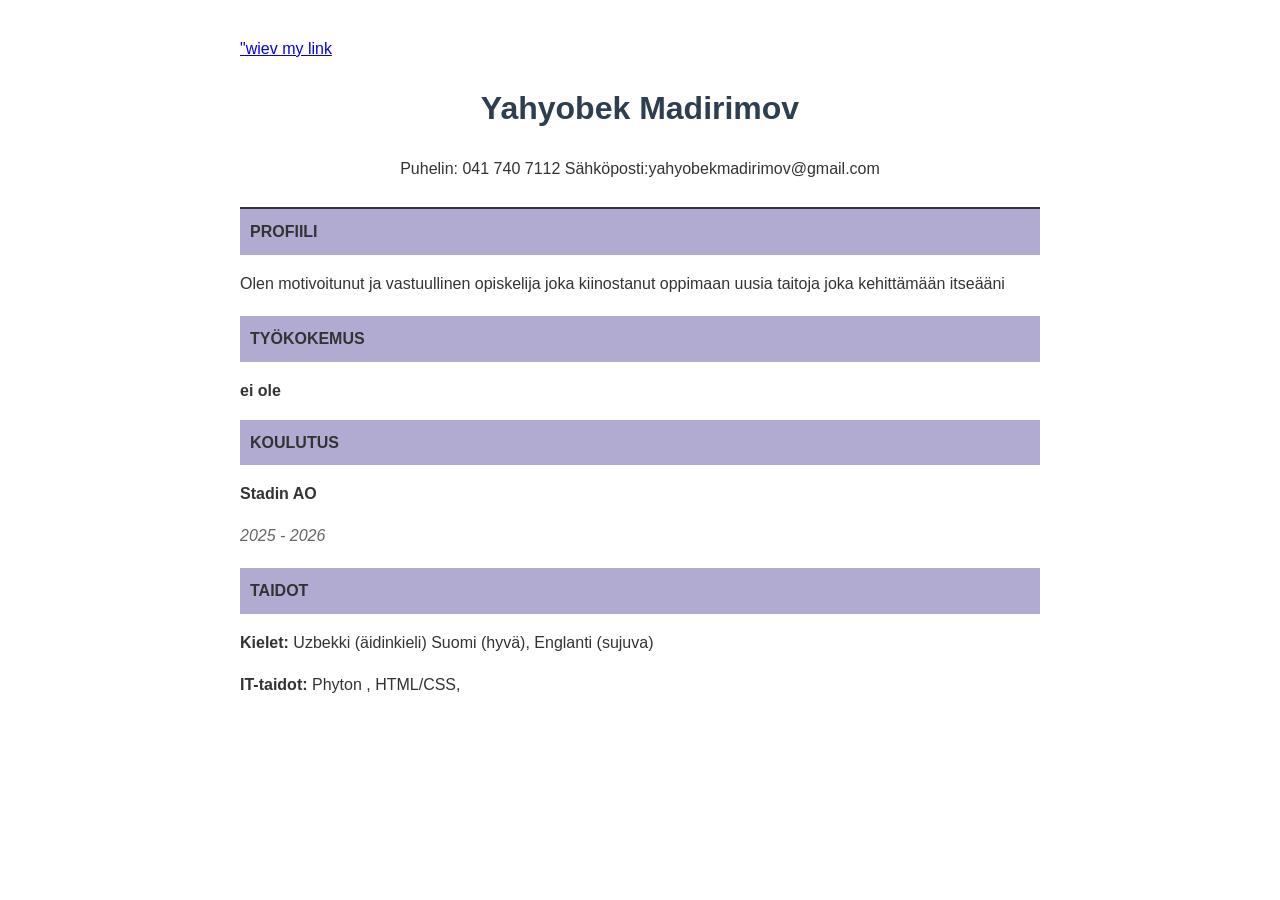
==== index.html @ d9a4c2e1 "haahhaha" ====
<!DOCTYPE html>
<html lang="fi">
<head>
    
    <title>Ansioluettelo - Yahyobek Madirimov</title>
    <style>
        body {
            font-family: Arial, sans-serif;
            line-height: 1.6;
            color: #333;
            max-width: 800px;
            margin: 0 auto;
            padding: 20px;
        }
        h1, h2 {
            color: #2c3e50;
        }
        .header {
            text-align: center;
            border-bottom: 2px solid #333;
            padding-bottom: 10px;
        }
        .section {
            margin-bottom: 20px;
        }
        .section-title {
            background-color: #b1abd1;
            padding: 10px;
            font-weight: bold;
            text-transform: uppercase;
        }
        .job, .education {
            margin-bottom: 15px;
        }
        .job-title, .school-name {
            font-weight: bold;
        }
        .date {
            font-style: italic;
            color: #666;
        }
    </style>
</head>
<body>
    <p>
 <a href="https://en.wikipedia.org/wiki/Curriculum_vitae" target="_blank"> "wiev my link </a>

    </p>

    <div class="header">
        <h1>Yahyobek Madirimov </h1>
        <p>Puhelin: 041 740 7112 Sähköposti:yahyobekmadirimov@gmail.com </p>
       
    </div>

    <div class="section">
        <div class="section-title">Profiili</div>
        <p>Olen motivoitunut ja vastuullinen opiskelija joka kiinostanut oppimaan uusia taitoja joka kehittämään itseääni</p>
    </div>

    <div class="section">
        <div class="section-title">Työkokemus</div>
        
        <div class="job">
            <p class="job-title">ei ole </p>
           
            

       

    <div class="section">
        <div class="section-title">Koulutus</div>
        <div class="education">
            <p class="school-name">Stadin AO</p>
            <p class="date">2025 - 2026</p>
        </div>
    </div>

    <div class="section">
        <div class="section-title">Taidot</div>
        <p><strong>Kielet:</strong> Uzbekki (äidinkieli) Suomi (hyvä), Englanti (sujuva)</p>
        <p><strong>IT-taidot:</strong> Phyton , HTML/CSS, </p>
    </div>

</body>
</html>
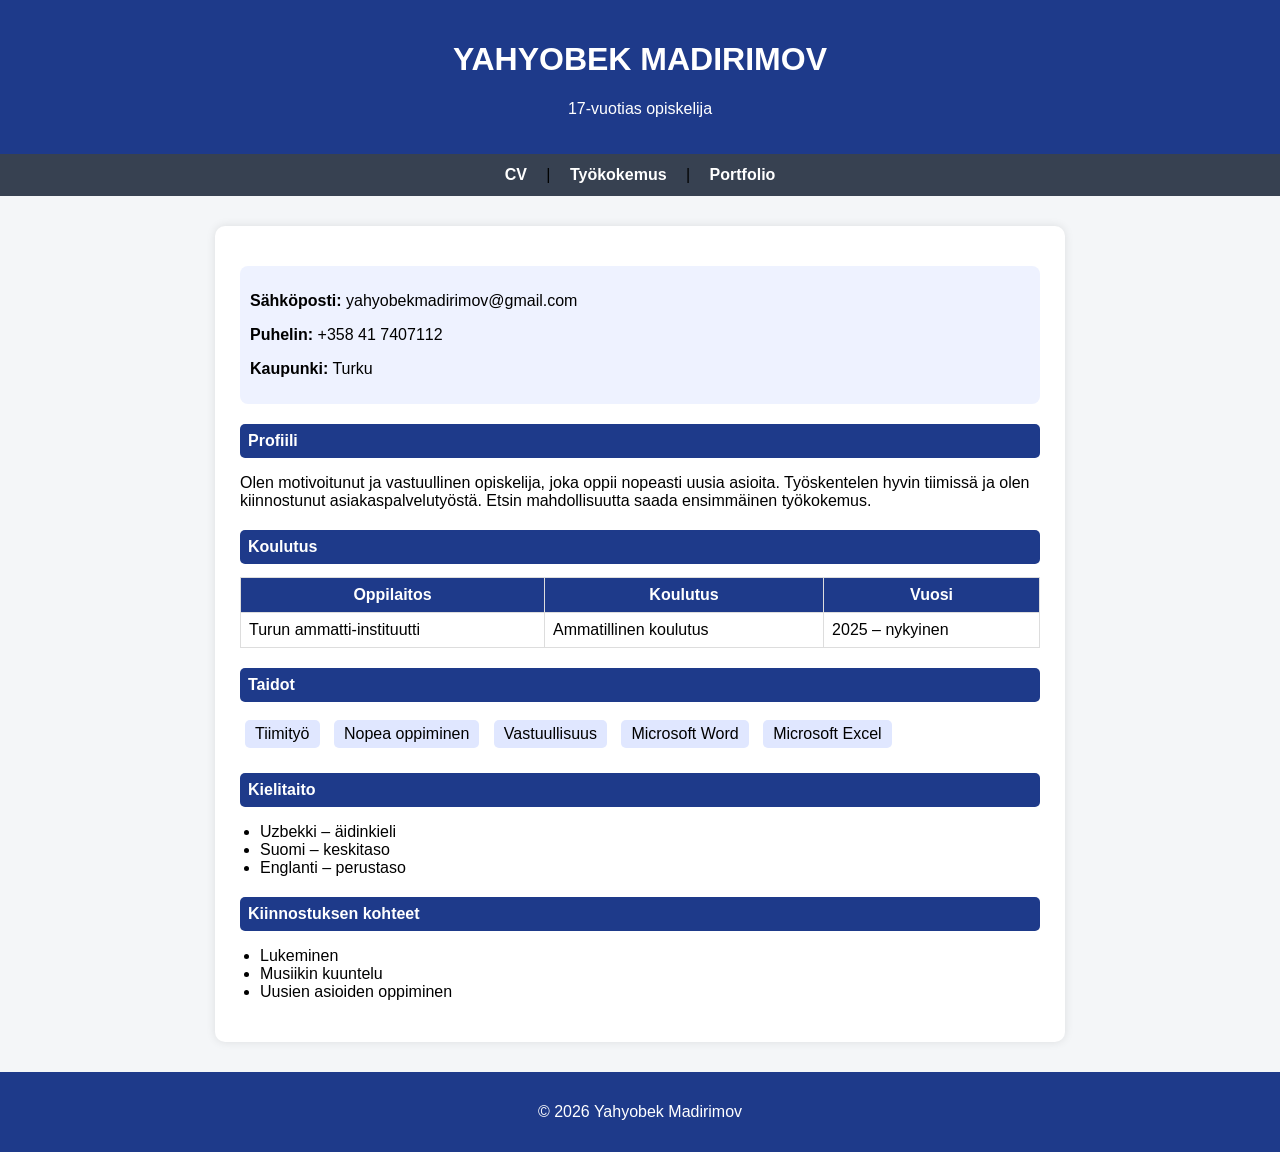
==== commit fa6e3fa0: "4 html lomakkeet" ====
--- a/index.html
+++ b/index.html
@@ -1,86 +1,192 @@
 <!DOCTYPE html>
 <html lang="fi">
 <head>
-    
-    <title>Ansioluettelo - Yahyobek Madirimov</title>
+    <meta charset="UTF-8">
+    <title>CV - Yahyobek Madirimov</title>
+
     <style>
         body {
             font-family: Arial, sans-serif;
-            line-height: 1.6;
-            color: #333;
-            max-width: 800px;
-            margin: 0 auto;
+            background: #f4f6f8;
+            margin: 0;
+        }
+
+        header {
+            background: #1e3a8a;
+            color: white;
             padding: 20px;
+            text-align: center;
         }
-        h1, h2 {
-            color: #2c3e50;
+
+        nav {
+            background: #374151;
+            padding: 12px;
+            text-align: center;
         }
-        .header {
-            text-align: center;
-            border-bottom: 2px solid #333;
-            padding-bottom: 10px;
-        }
-        .section {
-            margin-bottom: 20px;
-        }
-        .section-title {
-            background-color: #b1abd1;
-            padding: 10px;
-            font-weight: bold;
-            text-transform: uppercase;
-        }
-        .job, .education {
-            margin-bottom: 15px;
-        }
-        .job-title, .school-name {
+
+        nav a {
+            color: white;
+            text-decoration: none;
+            margin: 15px;
             font-weight: bold;
         }
-        .date {
-            font-style: italic;
-            color: #666;
+
+        .container {
+            width: 800px;
+            margin: 30px auto;
+            background: white;
+            padding: 25px;
+            border-radius: 10px;
+            box-shadow: 0 0 10px rgba(0,0,0,0.1);
+        }
+
+        .info {
+            background: #eef2ff;
+            padding: 10px;
+            border-radius: 8px;
+            margin: 15px 0;
+        }
+
+        section {
+            margin-top: 20px;
+        }
+
+        section h2 {
+            background: #1e3a8a;
+            color: white;
+            padding: 8px;
+            border-radius: 5px;
+            font-size: 16px;
+        }
+
+        ul {
+            padding-left: 20px;
+        }
+
+        .skills span {
+            display: inline-block;
+            background: #e0e7ff;
+            margin: 5px;
+            padding: 5px 10px;
+            border-radius: 5px;
+        }
+
+        table {
+            width: 100%;
+            border-collapse: collapse;
+            margin-top: 10px;
+        }
+
+        table, th, td {
+            border: 1px solid #ddd;
+        }
+
+        th, td {
+            padding: 8px;
+        }
+
+        th {
+            background: #1e3a8a;
+            color: white;
+        }
+
+        footer {
+            background: #1e3a8a;
+            color: white;
+            text-align: center;
+            padding: 15px;
+            margin-top: 20px;
         }
     </style>
 </head>
+
 <body>
-    <p>
- <a href="https://en.wikipedia.org/wiki/Curriculum_vitae" target="_blank"> "wiev my link </a>
 
-    </p>
+<header>
+    <h1>YAHYOBEK MADIRIMOV</h1>
+    <p>17-vuotias opiskelija</p>
+</header>
 
-    <div class="header">
-        <h1>Yahyobek Madirimov </h1>
-        <p>Puhelin: 041 740 7112 Sähköposti:yahyobekmadirimov@gmail.com </p>
-       
+<nav>
+    <a href="index.html">CV</a> |
+    <a href="work.html">Työkokemus</a> |
+    <a href="PortfolioJah/index.html">Portfolio</a>
+</nav>
+
+<main>
+<div class="container">
+
+    <div class="info">
+        <p><strong>Sähköposti:</strong> yahyobekmadirimov@gmail.com</p>
+        <p><strong>Puhelin:</strong> +358 41 7407112</p>
+        <p><strong>Kaupunki:</strong> Turku</p>
     </div>
 
-    <div class="section">
-        <div class="section-title">Profiili</div>
-        <p>Olen motivoitunut ja vastuullinen opiskelija joka kiinostanut oppimaan uusia taitoja joka kehittämään itseääni</p>
-    </div>
+    <section>
+        <h2>Profiili</h2>
+        <p>
+            Olen motivoitunut ja vastuullinen opiskelija, joka oppii nopeasti uusia asioita.
+            Työskentelen hyvin tiimissä ja olen kiinnostunut asiakaspalvelutyöstä.
+            Etsin mahdollisuutta saada ensimmäinen työkokemus.
+        </p>
+    </section>
 
-    <div class="section">
-        <div class="section-title">Työkokemus</div>
-        
-        <div class="job">
-            <p class="job-title">ei ole </p>
-           
-            
+    <section>
+        <h2>Koulutus</h2>
 
-       
+        <table>
+            <tr>
+                <th>Oppilaitos</th>
+                <th>Koulutus</th>
+                <th>Vuosi</th>
+            </tr>
 
-    <div class="section">
-        <div class="section-title">Koulutus</div>
-        <div class="education">
-            <p class="school-name">Stadin AO</p>
-            <p class="date">2025 - 2026</p>
+            <tr>
+                <td>Turun ammatti-instituutti</td>
+                <td>Ammatillinen koulutus</td>
+                <td>2025 – nykyinen</td>
+            </tr>
+        </table>
+    </section>
+
+    <section>
+        <h2>Taidot</h2>
+
+        <div class="skills">
+            <span>Tiimityö</span>
+            <span>Nopea oppiminen</span>
+            <span>Vastuullisuus</span>
+            <span>Microsoft Word</span>
+            <span>Microsoft Excel</span>
         </div>
-    </div>
+    </section>
 
-    <div class="section">
-        <div class="section-title">Taidot</div>
-        <p><strong>Kielet:</strong> Uzbekki (äidinkieli) Suomi (hyvä), Englanti (sujuva)</p>
-        <p><strong>IT-taidot:</strong> Phyton , HTML/CSS, </p>
-    </div>
+    <section>
+        <h2>Kielitaito</h2>
+
+        <ul>
+            <li>Uzbekki – äidinkieli</li>
+            <li>Suomi – keskitaso</li>
+            <li>Englanti – perustaso</li>
+        </ul>
+    </section>
+
+    <section>
+        <h2>Kiinnostuksen kohteet</h2>
+
+        <ul>
+            <li>Lukeminen</li>
+            <li>Musiikin kuuntelu</li>
+            <li>Uusien asioiden oppiminen</li>
+        </ul>
+    </section>
+
+</div>
+</main>
+
+<footer>
+    <p>© 2026 Yahyobek Madirimov</p>
+</footer>
 
 </body>
-</html>
+</html>
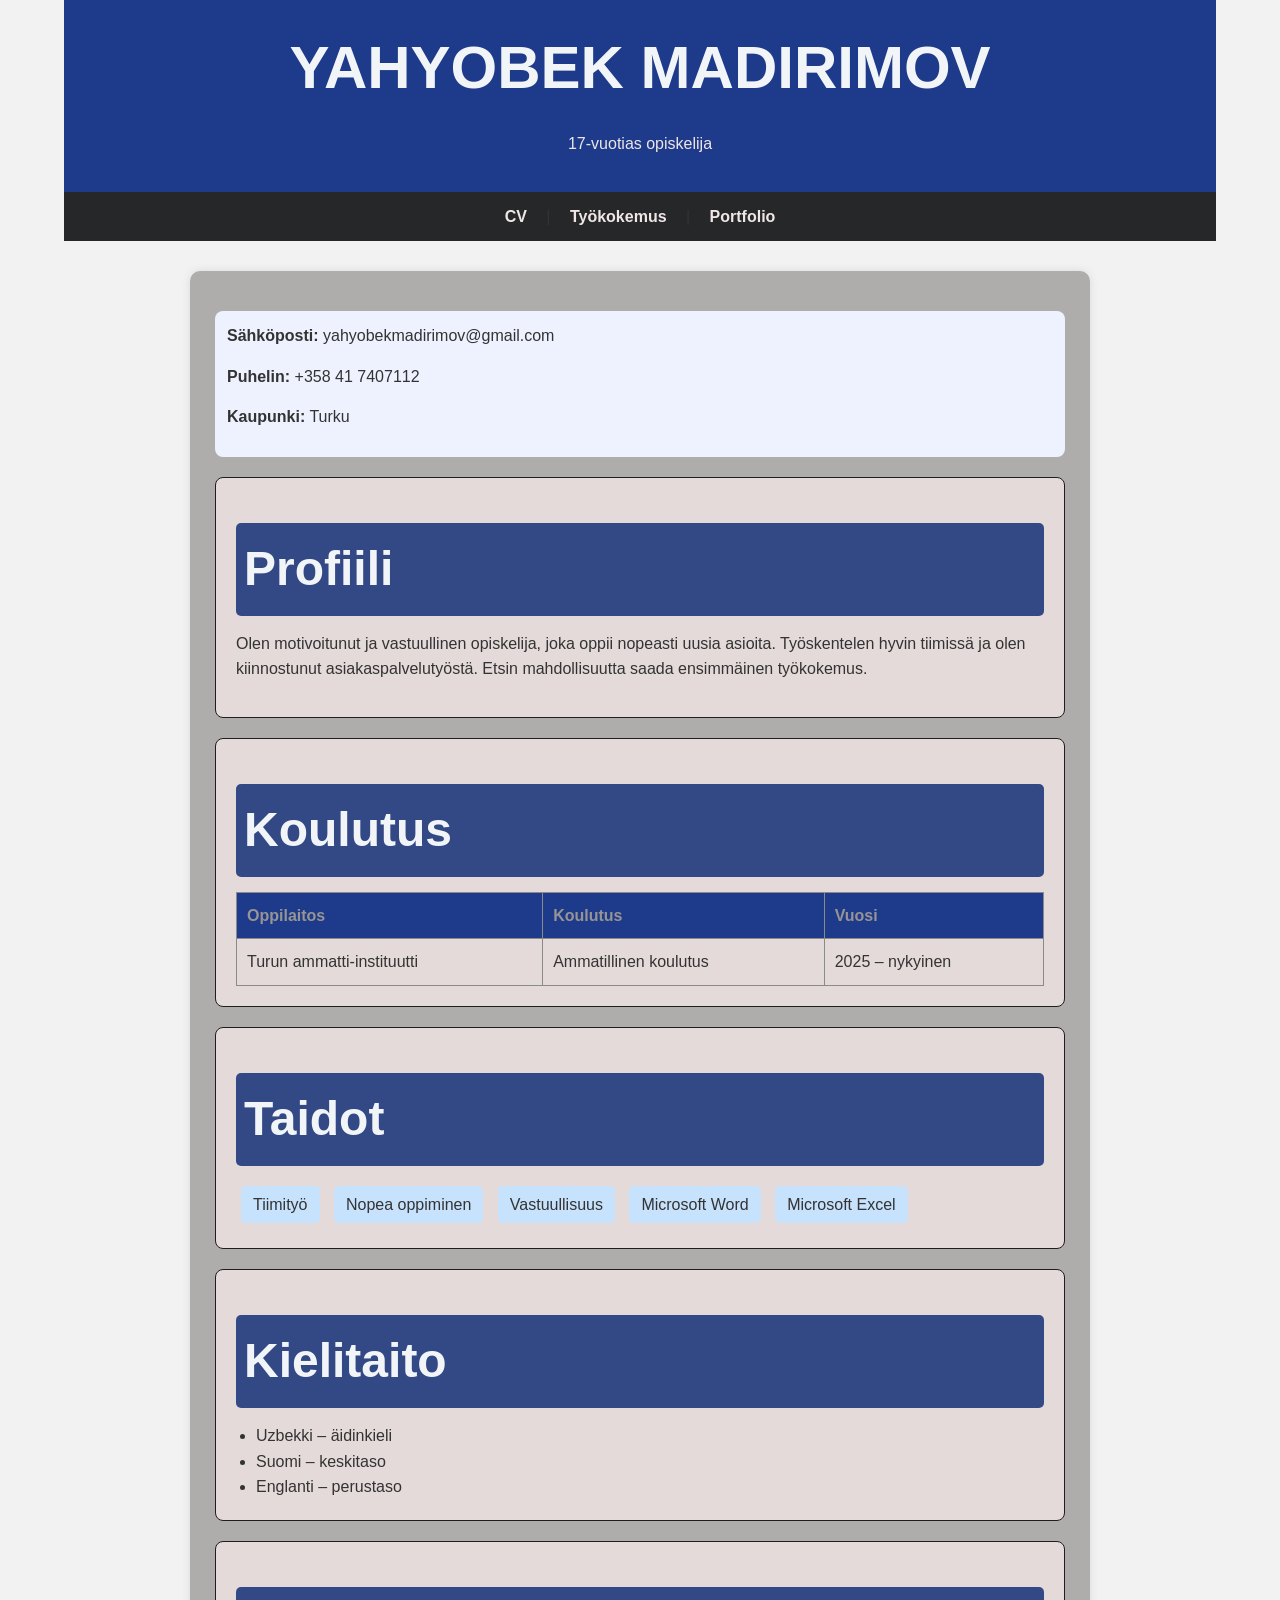
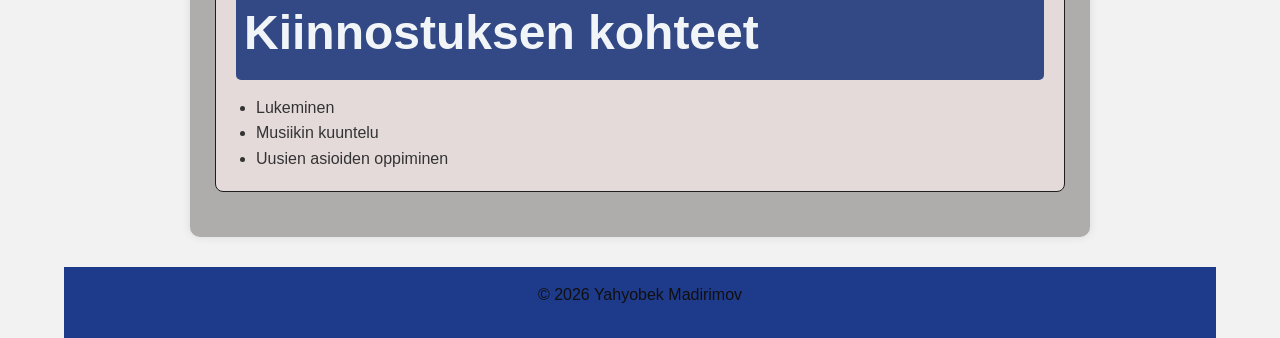
==== commit 568a0e33: "10" ====
--- a/index.html
+++ b/index.html
@@ -3,101 +3,8 @@
 <head>
     <meta charset="UTF-8">
     <title>CV - Yahyobek Madirimov</title>
-
-    <style>
-        body {
-            font-family: Arial, sans-serif;
-            background: #f4f6f8;
-            margin: 0;
-        }
-
-        header {
-            background: #1e3a8a;
-            color: white;
-            padding: 20px;
-            text-align: center;
-        }
-
-        nav {
-            background: #374151;
-            padding: 12px;
-            text-align: center;
-        }
-
-        nav a {
-            color: white;
-            text-decoration: none;
-            margin: 15px;
-            font-weight: bold;
-        }
-
-        .container {
-            width: 800px;
-            margin: 30px auto;
-            background: white;
-            padding: 25px;
-            border-radius: 10px;
-            box-shadow: 0 0 10px rgba(0,0,0,0.1);
-        }
-
-        .info {
-            background: #eef2ff;
-            padding: 10px;
-            border-radius: 8px;
-            margin: 15px 0;
-        }
-
-        section {
-            margin-top: 20px;
-        }
-
-        section h2 {
-            background: #1e3a8a;
-            color: white;
-            padding: 8px;
-            border-radius: 5px;
-            font-size: 16px;
-        }
-
-        ul {
-            padding-left: 20px;
-        }
-
-        .skills span {
-            display: inline-block;
-            background: #e0e7ff;
-            margin: 5px;
-            padding: 5px 10px;
-            border-radius: 5px;
-        }
-
-        table {
-            width: 100%;
-            border-collapse: collapse;
-            margin-top: 10px;
-        }
-
-        table, th, td {
-            border: 1px solid #ddd;
-        }
-
-        th, td {
-            padding: 8px;
-        }
-
-        th {
-            background: #1e3a8a;
-            color: white;
-        }
-
-        footer {
-            background: #1e3a8a;
-            color: white;
-            text-align: center;
-            padding: 15px;
-            margin-top: 20px;
-        }
-    </style>
+<link rel="stylesheet" href="style.css">
+<link rel="stylesheet" href="general.css">
 </head>
 
 <body>
--- a/style.css
+++ b/style.css
@@ -0,0 +1,200 @@
+
+*{
+    margin: 0;
+    padding: 0;
+    box-sizing: border-box;
+}
+
+
+body{
+    font-family: Arial, sans-serif;
+    background: #fcf8f8;
+    color: #141313;
+    line-height: 1.6;
+}
+
+
+header{
+    background: #1e3a8a;
+    color: rgb(238, 230, 230);
+    padding: 20px;
+    text-align: center;
+}
+
+
+nav{
+    background: #252729;
+    padding: 12px;
+    text-align: center;
+}
+
+nav a{
+    color: rgb(241, 230, 230);
+    text-decoration: none;
+    margin: 15px;
+    font-weight: bold;
+    transition: 0.3s;
+}
+
+nav a:hover{
+    color: #c7d2fe;
+}
+
+.container{
+    max-width: 900px;
+    margin: 30px auto;
+    background: rgb(175, 172, 172);
+    padding: 25px;
+    border-radius: 10px;
+    box-shadow: 0 0 10px rgba(0,0,0,0.1);
+}
+
+
+h1{
+    margin-bottom: 15px;
+    color: #fcf8f8;
+    
+}
+
+h2{
+    background: #334985;
+    color: rgb(248, 243, 243);
+    padding: 8px;
+    border-radius: 5px;
+    font-size: 18px;
+    margin-top: 25px;
+    margin-bottom: 15px;
+}
+
+
+p{
+    margin-bottom: 15px;
+}
+
+
+.info{
+    background: #eef2ff;
+    padding: 12px;
+    border-radius: 8px;
+    margin: 15px 0;
+}
+
+
+section{
+    margin-top: 20px;
+}
+
+
+ul{
+    padding-left: 20px;
+}
+
+
+.skills span{
+    display: inline-block;
+    background: #c7e2fd;
+    margin: 5px;
+    padding: 6px 12px;
+    border-radius: 5px;
+}
+
+
+table{
+    width: 100%;
+    border-collapse: collapse;
+    margin-top: 10px;
+}
+
+table,
+th,
+td{
+    border: 1px solid #8a8a8a;
+}
+
+th,
+td{
+    padding: 10px;
+    text-align: left;
+}
+
+th{
+    background: #1e3a8a;
+    color: rgb(150, 148, 148);
+}
+
+
+form{
+    margin-top: 20px;
+}
+
+.form-group{
+    margin-bottom: 20px;
+}
+
+label{
+    display: block;
+    margin-bottom: 8px;
+    font-weight: bold;
+}
+
+input,
+textarea,
+select{
+    width: 100%;
+    padding: 12px;
+    border: 1px solid #ccc;
+    border-radius: 8px;
+    font-size: 16px;
+}
+
+textarea{
+    resize: vertical;
+    min-height: 140px;
+}
+
+
+button{
+    background: #1e3a8a;
+    color: white;
+    border: none;
+    padding: 12px 20px;
+    border-radius: 8px;
+    cursor: pointer;
+    font-size: 16px;
+    transition: 0.3s;
+}
+
+button:hover{
+    background: #162d6b;
+}
+
+
+.comments{
+    margin-top: 30px;
+}
+
+.comment{
+    background: #fafafa;
+    border-left: 5px solid #1e3a8a;
+    padding: 18px;
+    margin-bottom: 20px;
+    border-radius: 8px;
+}
+
+.comment h3{
+    margin-bottom: 10px;
+    color: #1e3a8a;
+}
+
+.comment small{
+    color: rgb(24, 21, 21);
+}
+
+
+footer{
+    background: #1e3a8a;
+    color: rgb(17, 15, 15);
+    text-align: center;
+    padding: 15px;
+    margin-top: 20px;
+}
--- a/general.css
+++ b/general.css
@@ -0,0 +1,40 @@
+/* GENERAL CSS */
+
+/* Sivun taustaväri ja tekstin väri */
+body {
+  background-color: #f2f2f2;
+  color: #333;
+  margin-left: 64px;
+  margin-right: 64px;
+  font-family: Arial, sans-serif;
+}
+
+h1, h2, h3, h4, h5, h6 {
+  color: #f2f5f8;
+}
+
+/* Fonttikoot */
+h1 {
+  font-size: 60px;
+}
+
+h2 {
+  font-size: 48px;
+}
+
+h3 {
+  font-size: 32px;
+}
+
+h4 {
+  font-size: 18px;
+}
+
+section {
+  background-color: #e4dada;
+  border: 1px solid #1f1d1d;
+  padding: 20px;
+  margin-bottom: 20px;
+  border-radius: 8px;
+}
+}
